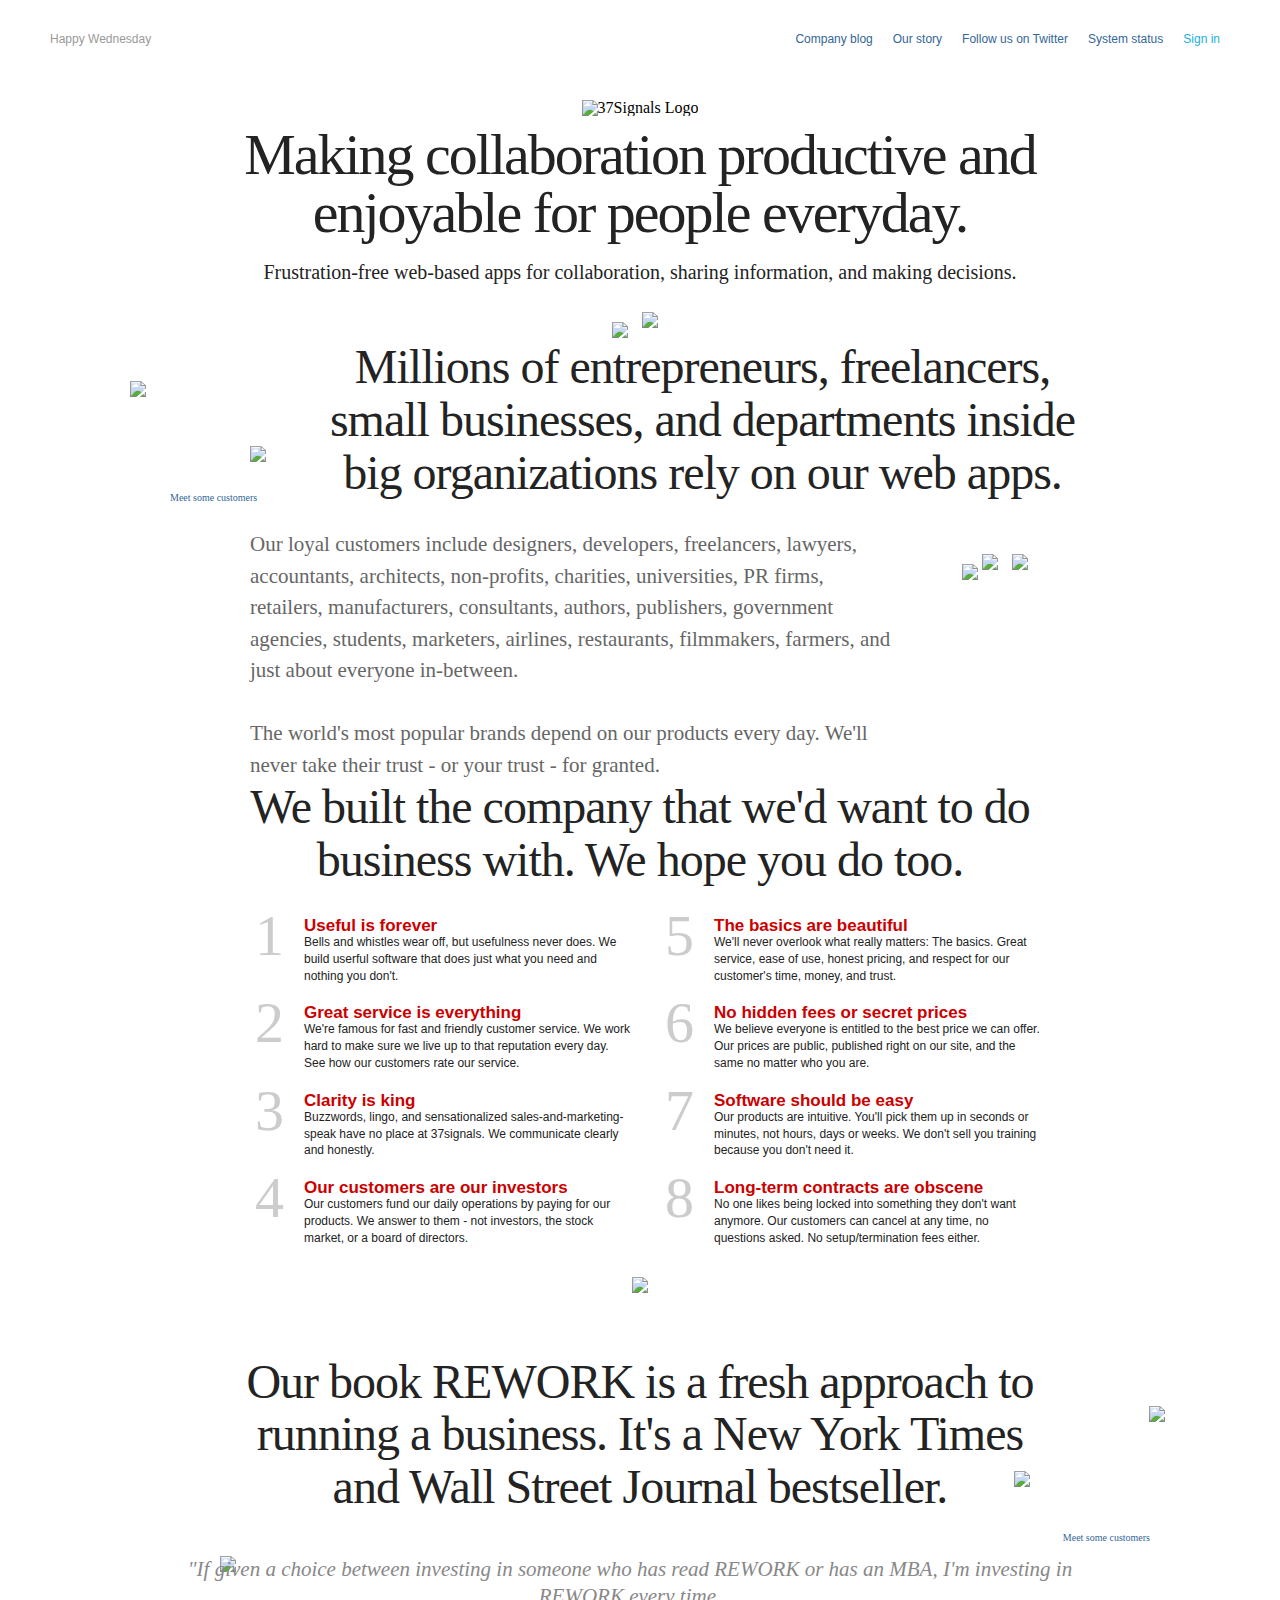
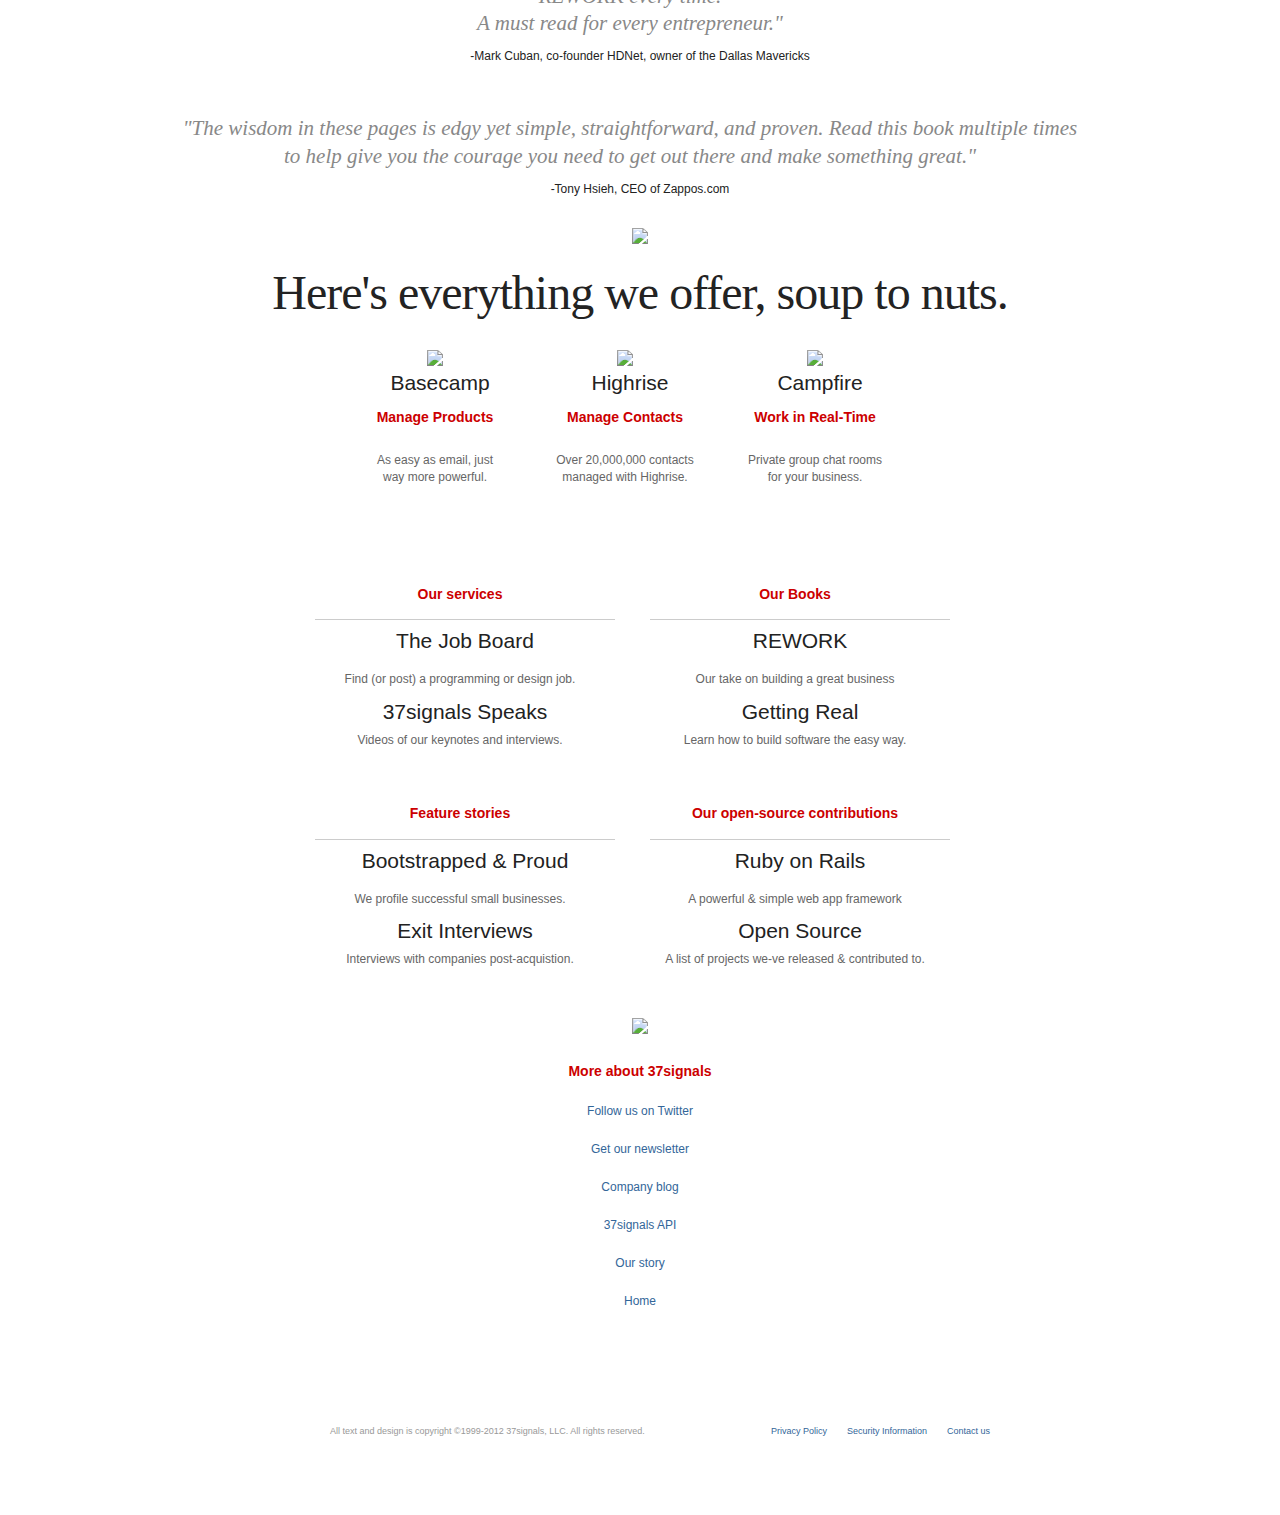
==== 37signals/index.html @ 5a4d6826 "Adding all files" ====
<!DOCTYPE html>
<html>
	<head>

    	<title>37signals: Web-based collaboration apps for small business</title>
		<meta name="author" content="Peter Tufo" />
		<link rel="stylesheet" href="main.css" type="text/css" />
	</head>
	<body>
		<div id="nav">
			<ul>
				<li class="nav_left">Happy Wednesday</li> 
				<li><a href="https://launchpad.37signals.com/" class="nav_right baby_blue">Sign in</a></li>
				<li><a href="http://status.37signals.com/" class="nav_right">System status</a></li>
				<li><a href="http://twitter.com/37signals" class="nav_right">Follow us on Twitter</a></li>
				<li><a href="http://37signals.com/about" class="nav_right">Our story</a></li>
				<li><a href="http://37signals.com/svn" class="nav_right">Company blog</a></li>
			</ul>
		</div> <!-- Nav -->
		<div id="container">
			<div id="Sub_Container_1"> <!-- Currently there is no CSS for this DIV -->
				<img src="assets/logo-37s-large.png" alt="37Signals Logo" class="center">
				<h1>Making collaboration productive and enjoyable for people everyday.</h1>
				<h3>Frustration-free web-based apps for collaboration, sharing information, and making decisions.</h3>
				<img src="assets/hover_icons_cheat.png">
				<img src="assets/stars.png" class="stars">
			</div> <!-- Sub_Container_1 -->
			<div id="sub_container_2">
				<div id="photo_join"> 
					<img id="pics" src="assets/pics1.png">
					<img id="arrows" src="assets/arrow-customer.png">
					<a href="http://37signals.com/customers">Meet some customers</a>
				</div> <!-- photo_join -->
				<h2>Millions of entrepreneurs, freelancers, small businesses, and departments inside big organizations rely on our web apps.</h2>
				<p class="customer_box">Our loyal customers include designers, developers, freelancers, lawyers, accountants, architects, non-profits, charities, universities, PR firms, retailers, manufacturers, consultants, authors, publishers, government agencies, students, marketers, airlines, restaurants, filmmakers, farmers, and just about everyone in-between.</p>
				<p class="customer_box">
				<br>
				The world's most popular brands depend on our products every day. We'll never take their trust - or your trust - for granted.</p>
				<img id="world_badge" src="assets/img-world-badge.png">
				<img id="logo_bar" src="assets/logos-companies-bw.png">
				<img src="assets/stars.png" class="stars">
			</div> <!-- Sub_Container_2 -->
			<div id="sub_container_3">
				<h2>We built the company that we'd want to do business with. We hope you do too.</h2>
				<div id="left_col">
					<div class="prince">
						<h3>1</h3>
						<h4>Useful is forever</h4>
						<p>Bells and whistles wear off, but usefulness never does. We build userful software that does 	just what you need and nothing you don't.</p>
					</div> <!-- First -->
					<div class="prince">
						<h3>2</h3>
						<h4>Great service is everything</h4>
						<p>We're famous for fast and friendly customer service. We work hard to make sure we live up to that reputation every day. See how our customers rate our service.</p>
					</div> <!-- Second -->
					<div class="prince">
						<h3>3</h3>
						<h4>Clarity is king</h4>
						<p>Buzzwords, lingo, and sensationalized sales-and-marketing-speak have no place at 37signals. We communicate clearly and honestly.</p>
					</div> <!-- Third -->
					<div class="prince">
						<h3>4</h3>
						<h4>Our customers are our investors</h4>
						<p>Our customers fund our daily operations by paying for our products. We answer to them - not investors, the stock market, or a board of directors.</p>
					</div> <!-- Fourth -->
				</div> <!-- Left_Col -->
				<div id="right_col">
					<div class="prince">
						<h3>5</h3>
						<h4>The basics are beautiful</h4>
						<p>We'll never overlook what really matters: The basics. Great service, ease of use, honest pricing, and respect for our customer's time, money, and trust.</p>
					</div> <!-- First -->
					<div class="prince">
						<h3>6</h3>
						<h4>No hidden fees or secret prices</h4>
						<p>We believe everyone is entitled to the best price we can offer. Our prices are public, published right on our site, and the same no matter who you are.</p>
					</div> <!-- Second -->
					<div class="prince">
						<h3>7</h3>
						<h4>Software should be easy</h4>
						<p>Our products are intuitive. You'll pick them up in seconds or minutes, not hours, days or weeks. We don't sell you training because you don't need it.</p>
					</div> <!-- Third -->
					<div class="prince">
						<h3>8</h3>
						<h4>Long-term contracts are obscene</h4>
						<p>No one likes being locked into something they don't want anymore. Our customers can cancel at any time, no questions asked. No setup/termination fees either.</p>
					</div> <!-- Fourth -->
				</div> <!-- Right_Col -->
			</div> <!-- Sub_Container_3 -->
			<div id="sub_container_4">
				<img src="assets/stars.png" class="stars">
				<div id="photo_join2"> 
					<h2>Our book REWORK is a fresh approach to running a business. It's a <em>New York Times</em><br>and <em>Wall Street Journal</em> bestseller.</h2> <!-- Can't get EM to work here?? -->
					<img id="pics2" src="assets/img-crumple.png">
					<img id="arrows2" src="assets/arrow-rework.png">
					<a href="http://37signals.com/rework">Meet some customers</a>
				</div> <!-- photo_join -->
				<div id="book">
					<img src="assets/img-rework.png">
					<p class="block_quote">"If given a choice between investing in someone who has read REWORK or has an MBA, I'm investing in REWORK every time.<br> A must read for every entrepreneur."</p>
					<p class="name">-Mark Cuban, co-founder HDNet, owner of the Dallas Mavericks</p>
					<p class="block_quote">"The wisdom in these pages is edgy yet simple, straightforward, and proven. Read this book multiple times to help give you the courage you need to get out there and make something great."</p>
					<p class="name">-Tony Hsieh, CEO of Zappos.com</p>
				</div> <!-- book -->
			</div><!-- Sub_Container_4 -->
			<div id="sub_container_5">
				<img src="assets/stars.png" class="stars">
				<h2>Here's everything we offer, soup to nuts.</h2>
				<div id="company_group">
					<a href="#" class="app"><img class="company_logos" src="assets/logo-bc.png">
						<h3 class="company">Basecamp</h3><!-- <sup>®</sup> -->
						<h4 class="service">Manage Products</h4>
						<p class="service_description">As easy as email, just way more powerful.</p>
					</a>
					<a href="#" class="app"><img class="company_logos" src="assets/logo-hr.png">
						<h3 class="company">Highrise</h3> <!-- <sup>®</sup> -->
						<h4 class="service">Manage Contacts</h4>
						<p class="service_description">Over 20,000,000 contacts managed with Highrise.</p>
					</a>
					<a href="#" class="app"><img class="company_logos" src="assets/logo-cf.png">
						<h3 class="company">Campfire</h3><!-- <sup>TM</sup> -->
						<h4 class="service">Work in Real-Time</h4>
						<p class="service_description">Private group chat rooms for your business.</p>
					</a>
				</div> 
			</div><!-- Sub_Container_5 -->
			<div id="sub_container_6">
				<div class="resource_box_left">
					<h4 class="service"> Our services</h4><!-- need to rename these classes -->
					<h3 class="company border_top">The Job Board</h3> <!-- need to rename these classes -->
					<p class="service_description">Find (or post) a programming or design job.</p>
					<h3 class="company">37signals Speaks</h3> <!-- need to rename these classes -->
					<p class="service_description">Videos of our keynotes and interviews.</p>
				</div> 	
				<div class="resource_box_right">
					<h4 class="service"> Our Books</h4><!-- need to rename these classes -->
					<h3 class="company border_top">REWORK</h3> <!-- need to rename these classes -->
					<p class="service_description">Our take on building a great business</p>
					<h3 class="company">Getting Real</h3> <!-- need to rename these classes -->
					<p class="service_description">Learn how to build software the easy way.</p>
				</div>
				<div class="resource_box_left">
					<h4 class="service">Feature stories</h4><!-- need to rename these classes -->
					<h3 class="company border_top">Bootstrapped & Proud</h3> <!-- need to rename these classes -->
					<p class="service_description">We profile successful small businesses.</p>
					<h3 class="company">Exit Interviews</h3> <!-- need to rename these classes -->
					<p class="service_description">Interviews with companies post-acquistion.</p>
				</div>
				<div class="resource_box_right">
					<h4 class="service"> Our open-source contributions</h4><!-- need to rename these classes -->
					<h3 class="company border_top">Ruby on Rails</h3> <!-- need to rename these classes -->
					<p class="service_description">A powerful & simple web app framework</p>
					<h3 class="company">Open Source</h3> <!-- need to rename these classes -->
					<p class="service_description">A list of projects we-ve released & contributed to.</p>
				</div>
			</div> <!-- sub_container_6 -->	
			<div id="sub_container_7">
				<img src="assets/stars.png" class="stars">
				<h4 class="service">More about 37signals</h4>
				<a href="#">Follow us on Twitter</a>
				<a href="#">Get our newsletter</a>
				<a href="#">Company blog</a>
				<a href="#">37signals API</a>
				<a href="#">Our story</a>
				<a href="#">Home</a>
			</div>  <!-- Sub_container_7 -->
			<div id="footer">
				<p>All text and design is copyright ©1999-2012 37signals, LLC. All rights reserved.</p>
				<ul>
					<li> <a href="">Contact us</a></li>
					<li> <a href="">Security Information</a></li>
					<li> <a href="">Privacy Policy</a></li>
				</ul>
			</div> <!-- Footer -->
		</div> <!-- Container -->


	</body>
</html>
---- 37signals/main.css ----
/** * Eric Meyer's Reset CSS v2.0 (http://meyerweb.com/eric/tools/css/reset/) * http://cssreset.com */html, body, div, span, applet, object, iframe,h1, h2, h3, h4, h5, h6, p, blockquote, pre,a, abbr, acronym, address, big, cite, code,del, dfn, em, img, ins, kbd, q, s, samp,small, strike, strong, sub, sup, tt, var,b, u, i, center,dl, dt, dd, ol, ul, li,fieldset, form, label, legend,table, caption, tbody, tfoot, thead, tr, th, td,article, aside, canvas, details, embed, figure, figcaption, footer, header, hgroup, menu, nav, output, ruby, section, summary,time, mark, audio, video {	margin: 0;	padding: 0;	border: 0;	font-size: 100%;	font: inherit;	vertical-align: baseline;}/* HTML5 display-role reset for older browsers */article, aside, details, figcaption, figure, footer, header, hgroup, menu, nav, section {	display: block;}body {	line-height: 1;}ol, ul {	list-style: none;}blockquote, q {	quotes: none;}blockquote:before, blockquote:after,q:before, q:after {	content: '';	content: none;}table {	border-collapse: collapse;	border-spacing: 0;}
/* Generated by Font Squirrel (http://www.fontsquirrel.com) on November 29, 2012 */

html, body, p {
	font-family: "CrimsonRoman", "Times New Roman", Georgia, serif;
	background-color: white;
	text-align: center;
}

div {
	display: block;
}

#nav {
	text-align: right;
	margin-bottom: 10px;
	padding: 30px 50px 50px;
	font-size: 12px;
	font-family: 'Lucida Grande', 'Lucida Sans Unicode', Verdana, sans-serif;
	line-height: 1.5em;
}

#nav ul li a {
	list-style: none;
	text-decoration: none;
	display: inline;
}

.nav_left {
	float: left;
	color: #999;
}

.nav_right {
	float: right;
	padding: 0 10px 0;
	color: #369;
}

.baby_blue {
	color:#18afe0;
}

#container {
	margin: 0 auto 30px;
	width: 920px;
	padding: 0;
}

.center {
	display: inline-block; /*why did inline block center this, but block didn't?*/
	text-align: center;
	margin: 10px;
}

h1, h2, h3	{
	font-family: "CrimsonSemibold", "Times New Roman", Georgia, serif;
	line-height: 1em;
	color: #232323;
	
}

h1	{
	font-size: 58px;
	font-weight:500;
	letter-spacing: -2px;
	margin-bottom: 20px;
}

h2 {
	color: #232323;
	font-size: 48px;
	font-weight: 500;
	font-style: normal;
	line-height: 1.1em;
	letter-spacing: -1px;
	margin: 0 0 30px;
}

h3 {
	font-size: 20px;
	margin-bottom: 20px;
}

#hover_icons_cheat {
	margin-top: 10px;
}

.stars {
	display: inline-block;
	text-align: center;
	margin: 10px;
}

#photo_join {
	height: 125px;
	width: 125px;
	position: relative;
	float: left;
	margin-top: 50px;
}

#photo_join a {
	text-decoration: none;
	color: #369;
	line-height: 1.3em;
	font-size: 10px;
	position: absolute;
	top:100px;
	left: -10px;
}

#photo_join a:hover {
	color:#369;
	text-decoration: underline;
}

#pics {
	position: absolute;
	top: -10px;
	left: -50px;
}

#arrows {
	position: absolute;
	top: 55px;
	left: 70px;
}


p.customer_box {
	display: block;
	float: left;
	text-align: left;
	padding-left: 70px;
	width: 650px;
	color: #666;
	font-size: 21px;
	font-weight: 400;
	line-height: 1.5em;
}

#world_badge {
	margin-top: 20px;
}

#logo_bar {
	margin: 25px 0 10px;
}

#sub_container_3 {
	clear: both;
}

#left_col {
	float: left;
	text-align: left;
	height:auto;
	width: 375px;
	padding-left: 75px;
}

#right_col {
	float: right;
	text-align: left;
	height:auto;
	width: 375px;
	padding-right: 60px;
}
.prince {
	margin-bottom: 20px;
}
.prince h3 {
	float: left;
	font-size: 58px;
	color: #ccc;
	font-family: "CrimsonSemibold", "Times New Roman", Georgia, serif;
	font-weight: 500;
	margin-top: -10px;
	padding-right: 20px;
	height: 65px;
}

.prince h4 {
	font-size: 17px;
	font-family: 'Lucida Grande', 'Lucida Sans Unicode', Verdana, sans-serif;
	color: #c00;
	font-weight: 600;
}

.prince p {
	color: #222;
	font-family: 'Lucida Grande', 'Lucida Sans Unicode', Verdana, sans-serif;
	line-height: 1.4em;
	text-align: left;
	font-size: 12px;
}

#sub_container_4 {
	clear:both;
}

#photo_join2 {
	height: 150px;
	width: 920px;
	position: relative;
	margin-top: 50px;
}

#photo_join2 a {
	text-decoration: none;
	color: #369;
	line-height: 1.3em;
	font-size: 10px;
	position: absolute;
	top:175px;
	right: -50px;
}

#photo_join2 a:hover {
	color:#369;
	text-decoration: underline;
}

#pics2 {
	position: absolute;
	top: 50px;
	right: -65px;
}

#arrows2 {
	position: absolute;
	top: 115px;
	right: 70px;
}

#book {
	margin: 20px 0;

}

#book img {
	float: left;
	margin-bottom: -50px;
	margin-left: 40px;
}

.block_quote {
	color: #888;
	font-weight: normal;
	font-family: "CrimsonRomanItalic", "Times New Roman", Georgia, serif;
	font-style: italic;
	width: 900px;
	font-size: 21px;
	margin: 50px 0 10px;
	line-height: 1.3em;
}

.name {
	font-size: 12px;
	color: #222;
	font-family: 'Lucida Grande', 'Lucida Sans Unicode', Verdana, sans-serif;
	text-align: center;
	line-height: 1.5em;
}

#sub_container_5 {
	clear:both;
}

#sub_container_5 h2{
	margin: 10px 0 -20px;
}

#company_group {
	height:250px;
	width: 600px;
	margin: 10px auto;
}


.app {
	width: 160px;
  	margin: 5px;
  	float: left;
  	padding: 0 10px;
	text-decoration: none;
 	font-family: 'Lucida Grande', 'Lucida Sans Unicode', Verdana, sans-serif;
}

.company_logos {
	margin: 35px 35px 0;
	text-decoration: none;
}

.company {
	margin: 3px 0 0 10px;
	font-size: 21px;
	font-family: 'Lucida Grande', 'Lucida Sans Unicode', Verdana, sans-serif;
	color: #222;
}

#company_group h3:hover {
	color: #6699cc;
}

#sub_container_6 {
	display: block;
	height: 425px;
}

.service {
	margin: 15px 0;
	font-size: 14px;
	line-height: 1.4em;
	font-family: 'Lucida Grande', 'Lucida Sans Unicode', Verdana, sans-serif;
	color: #C00;
	font-weight: bold;
}

.service_description {
	font-size: 12px;
	font-family: 'Lucida Grande', 'Lucida Sans Unicode', Verdana, sans-serif;
	color: #666;
	line-height: 1.4em;
	padding: 10px;
}

.resource_box_left {
	float: left;
	margin-left: 125px;
	margin-bottom: 30px;
}

.resource_box_right {
	float: right;
	margin-right: 150px;
	margin-bottom: 30px;
}

.border_top {
	border-top: 1px solid #ccc;
	width: 300px;
	padding: 10px 0;
}

#sub_container_7 {
	height: 400px;
}

#sub_container_7 a {
	text-decoration: none;
	display: block;
	font-size: 12px;
	font-family: 'Lucida Grande', 'Lucida Sans Unicode', Verdana, sans-serif;
	color: #369;
	line-height: 1.5em;
	margin: 20px;
}

#sub_container_7 a:hover {
	color:#18afe0;
}

#footer {
	font-family: 'Lucida Grande', 'Lucida Sans Unicode', Verdana, sans-serif;
	font-size: 9px;
	height: 60px;
	margin-top: 30px;
	line-height: 1.5em;
}

#footer p {
	float: left;
	color: #999;
	margin-left: 150px;
	font-family: 'Lucida Grande', 'Lucida Sans Unicode', Verdana, sans-serif;
}

#footer ul {
	margin-right: 100px;
}

#footer ul li a {
	display: inline;
	text-decoration: none;
	float: right;
	padding: 0 10px 0;
	color: #369;
}

#footer ul  li a:hover {
	color:#18afe0;
}
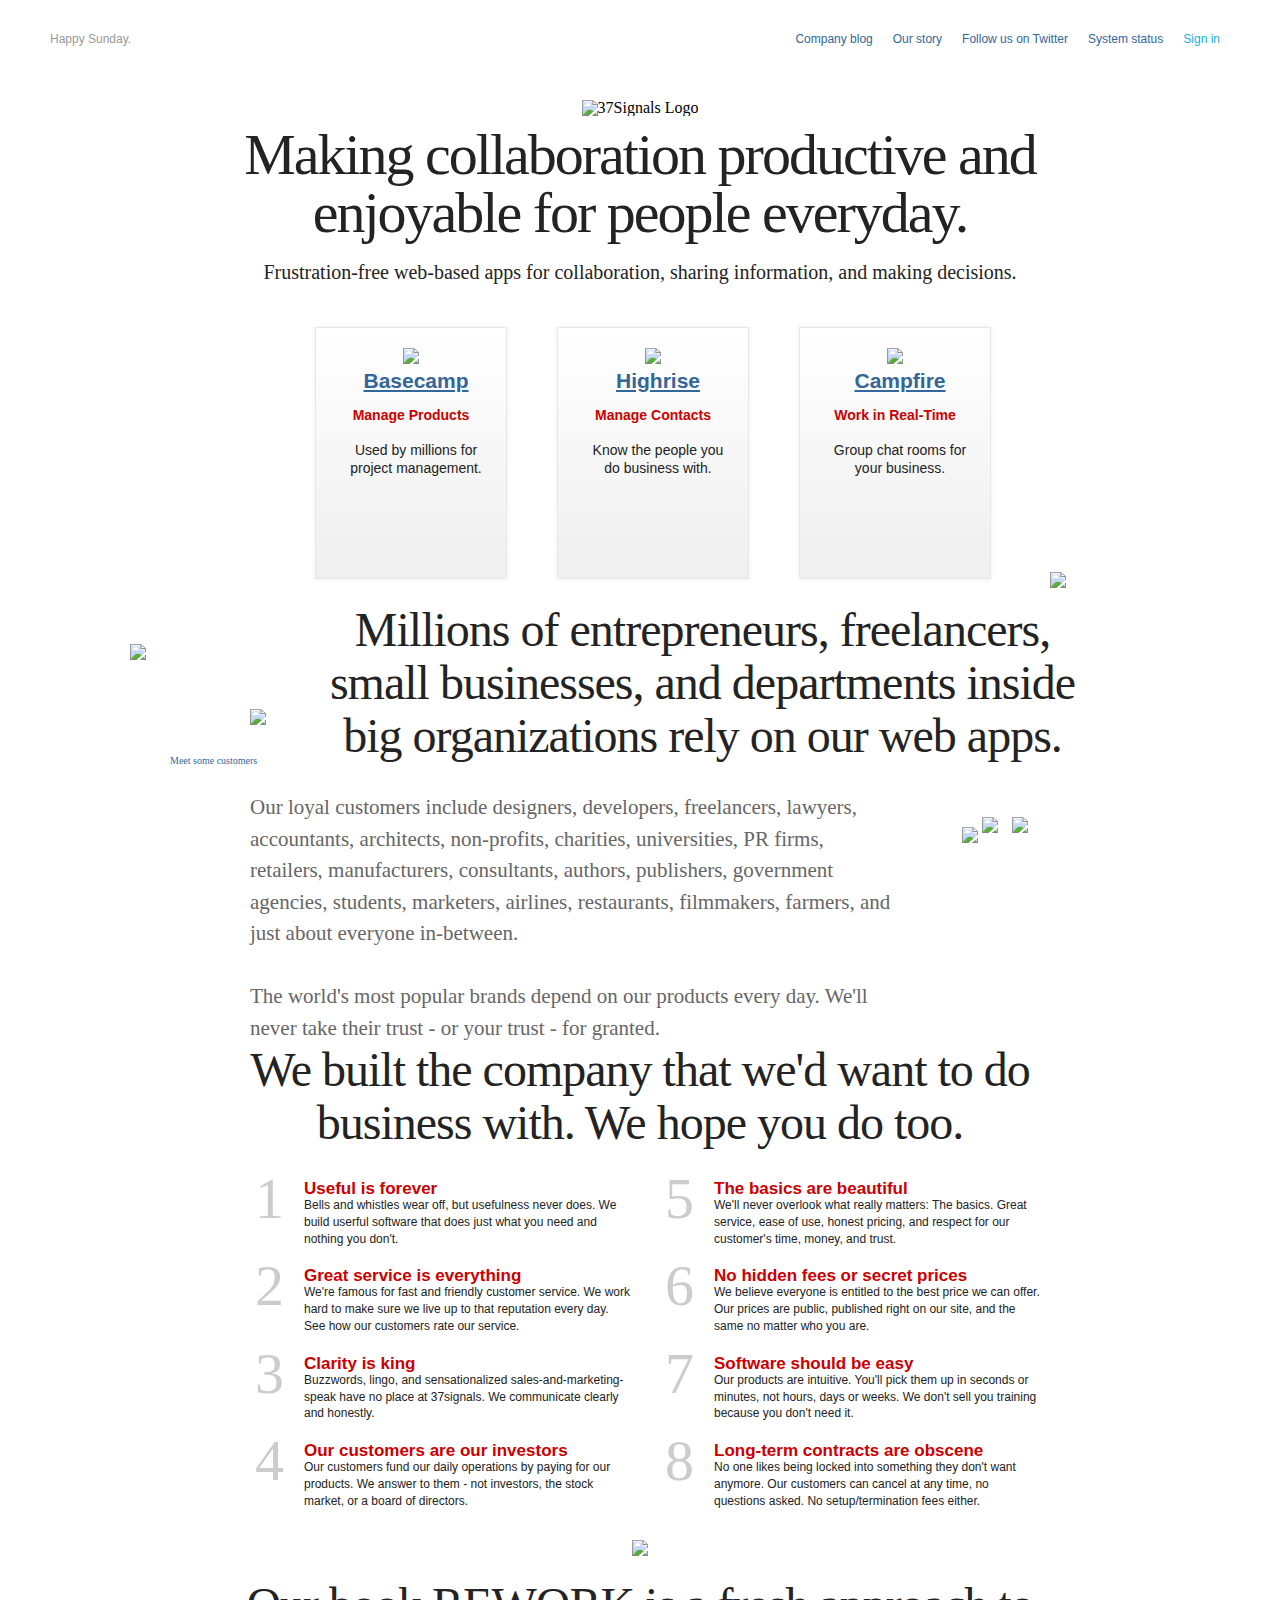
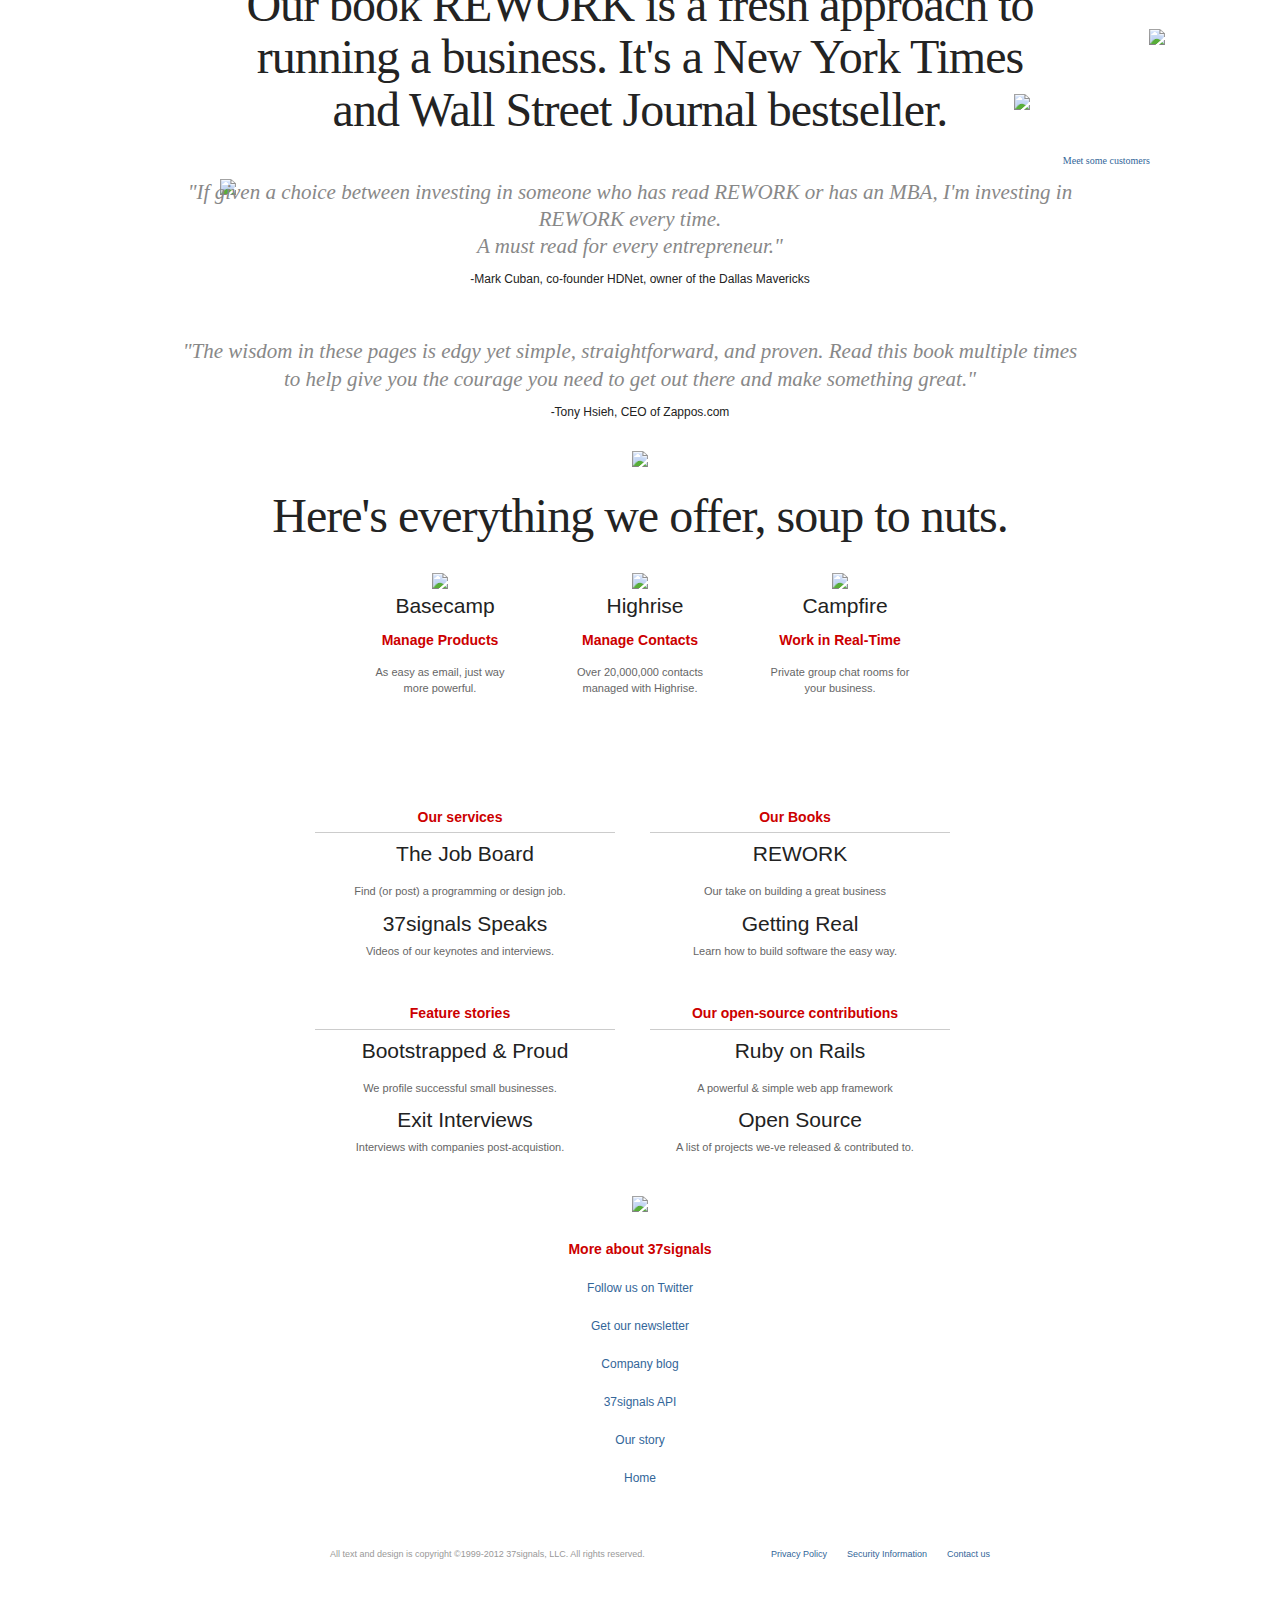
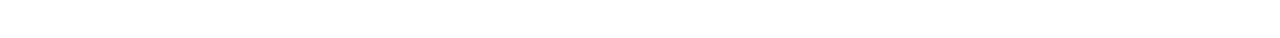
==== commit e678666b: "made second to last changes" ====
--- a/37signals/index.html
+++ b/37signals/index.html
@@ -1,7 +1,6 @@
 <!DOCTYPE html>
 <html>
 	<head>
-
     	<title>37signals: Web-based collaboration apps for small business</title>
 		<meta name="author" content="Peter Tufo" />
 		<link rel="stylesheet" href="main.css" type="text/css" />
@@ -9,7 +8,12 @@
 	<body>
 		<div id="nav">
 			<ul>
-				<li class="nav_left">Happy Wednesday</li> 
+				<li class="date">
+					<script type="text/javascript">
+						var dayNames = new Array("Sunday","Monday","Tuesday","Wednesday","Thursday","Friday","Saturday");
+      					var now = new Date();document.write("Happy " + dayNames[now.getDay()] + ".");
+ 					</script>
+ 				</li> 
 				<li><a href="https://launchpad.37signals.com/" class="nav_right baby_blue">Sign in</a></li>
 				<li><a href="http://status.37signals.com/" class="nav_right">System status</a></li>
 				<li><a href="http://twitter.com/37signals" class="nav_right">Follow us on Twitter</a></li>
@@ -18,11 +22,27 @@
 			</ul>
 		</div> <!-- Nav -->
 		<div id="container">
-			<div id="Sub_Container_1"> <!-- Currently there is no CSS for this DIV -->
+			<div id="Sub_Container_1">
 				<img src="assets/logo-37s-large.png" alt="37Signals Logo" class="center">
 				<h1>Making collaboration productive and enjoyable for people everyday.</h1>
 				<h3>Frustration-free web-based apps for collaboration, sharing information, and making decisions.</h3>
-				<img src="assets/hover_icons_cheat.png">
+				<div id="company_group">
+					<a href="#" class="app"><img class="company_logos" src="assets/logo-bc.png">
+						<h3 class="company">Basecamp</h3><!-- <sup>®</sup> -->
+						<h4 class="service">Manage Products</h4>
+						<p class="service_description">Used by millions for project management.</p>
+					</a>
+					<a href="#" class="app"><img class="company_logos" src="assets/logo-hr.png">
+						<h3 class="company">Highrise</h3> <!-- <sup>®</sup> -->
+						<h4 class="service">Manage Contacts</h4>
+						<p class="service_description">Know the people you do business with.</p>
+					</a>
+					<a href="#" class="app"><img class="company_logos" src="assets/logo-cf.png">
+						<h3 class="company">Campfire</h3><!-- <sup>TM</sup> -->
+						<h4 class="service">Work in Real-Time</h4>
+						<p class="service_description">Group chat rooms for your business.</p>
+					</a>
+				</div> <!-- company_group -->
 				<img src="assets/stars.png" class="stars">
 			</div> <!-- Sub_Container_1 -->
 			<div id="sub_container_2">
@@ -86,9 +106,9 @@
 						<p>No one likes being locked into something they don't want anymore. Our customers can cancel at any time, no questions asked. No setup/termination fees either.</p>
 					</div> <!-- Fourth -->
 				</div> <!-- Right_Col -->
+				<img src="assets/stars.png" class="stars">
 			</div> <!-- Sub_Container_3 -->
 			<div id="sub_container_4">
-				<img src="assets/stars.png" class="stars">
 				<div id="photo_join2"> 
 					<h2>Our book REWORK is a fresh approach to running a business. It's a <em>New York Times</em><br>and <em>Wall Street Journal</em> bestseller.</h2> <!-- Can't get EM to work here?? -->
 					<img id="pics2" src="assets/img-crumple.png">
@@ -106,52 +126,52 @@
 			<div id="sub_container_5">
 				<img src="assets/stars.png" class="stars">
 				<h2>Here's everything we offer, soup to nuts.</h2>
-				<div id="company_group">
-					<a href="#" class="app"><img class="company_logos" src="assets/logo-bc.png">
-						<h3 class="company">Basecamp</h3><!-- <sup>®</sup> -->
+				<div id="company_group_bottom">
+					<a href="#" class="app_bottom"><img class="company_logos_bottom" src="assets/logo-bc.png">
+						<h3 class="company_bottom">Basecamp</h3><!-- <sup>®</sup> -->
 						<h4 class="service">Manage Products</h4>
-						<p class="service_description">As easy as email, just way more powerful.</p>
+						<p class="service_description_bottom">As easy as email, just way more powerful.</p>
 					</a>
-					<a href="#" class="app"><img class="company_logos" src="assets/logo-hr.png">
-						<h3 class="company">Highrise</h3> <!-- <sup>®</sup> -->
+					<a href="#" class="app_bottom"><img class="company_logos_bottom" src="assets/logo-hr.png">
+						<h3 class="company_bottom">Highrise</h3> <!-- <sup>®</sup> -->
 						<h4 class="service">Manage Contacts</h4>
-						<p class="service_description">Over 20,000,000 contacts managed with Highrise.</p>
+						<p class="service_description_bottom">Over 20,000,000 contacts managed with Highrise.</p>
 					</a>
-					<a href="#" class="app"><img class="company_logos" src="assets/logo-cf.png">
-						<h3 class="company">Campfire</h3><!-- <sup>TM</sup> -->
+					<a href="#" class="app_bottom"><img class="company_logos_bottom" src="assets/logo-cf.png">
+						<h3 class="company_bottom">Campfire</h3><!-- <sup>TM</sup> -->
 						<h4 class="service">Work in Real-Time</h4>
-						<p class="service_description">Private group chat rooms for your business.</p>
+						<p class="service_description_bottom">Private group chat rooms for your business.</p>
 					</a>
-				</div> 
+				</div> <!-- company_group -->
 			</div><!-- Sub_Container_5 -->
 			<div id="sub_container_6">
 				<div class="resource_box_left">
-					<h4 class="service"> Our services</h4><!-- need to rename these classes -->
-					<h3 class="company border_top">The Job Board</h3> <!-- need to rename these classes -->
-					<p class="service_description">Find (or post) a programming or design job.</p>
-					<h3 class="company">37signals Speaks</h3> <!-- need to rename these classes -->
-					<p class="service_description">Videos of our keynotes and interviews.</p>
+					<h4 class="service"> Our services</h4>
+					<h3 class="company_bottom border_top">The Job Board</h3> 
+					<p class="service_description_bottom">Find (or post) a programming or design job.</p>
+					<h3 class="company_bottom">37signals Speaks</h3> 
+					<p class="service_description_bottom">Videos of our keynotes and interviews.</p>
 				</div> 	
 				<div class="resource_box_right">
-					<h4 class="service"> Our Books</h4><!-- need to rename these classes -->
-					<h3 class="company border_top">REWORK</h3> <!-- need to rename these classes -->
-					<p class="service_description">Our take on building a great business</p>
-					<h3 class="company">Getting Real</h3> <!-- need to rename these classes -->
-					<p class="service_description">Learn how to build software the easy way.</p>
+					<h4 class="service"> Our Books</h4>
+					<h3 class="company_bottom border_top">REWORK</h3> 
+					<p class="service_description_bottom">Our take on building a great business</p>
+					<h3 class="company_bottom">Getting Real</h3> 
+					<p class="service_description_bottom">Learn how to build software the easy way.</p>
 				</div>
 				<div class="resource_box_left">
-					<h4 class="service">Feature stories</h4><!-- need to rename these classes -->
-					<h3 class="company border_top">Bootstrapped & Proud</h3> <!-- need to rename these classes -->
-					<p class="service_description">We profile successful small businesses.</p>
-					<h3 class="company">Exit Interviews</h3> <!-- need to rename these classes -->
-					<p class="service_description">Interviews with companies post-acquistion.</p>
+					<h4 class="service">Feature stories</h4>
+					<h3 class="company_bottom border_top">Bootstrapped & Proud</h3> 
+					<p class="service_description_bottom">We profile successful small businesses.</p>
+					<h3 class="company_bottom">Exit Interviews</h3> 
+					<p class="service_description_bottom">Interviews with companies post-acquistion.</p>
 				</div>
 				<div class="resource_box_right">
-					<h4 class="service"> Our open-source contributions</h4><!-- need to rename these classes -->
-					<h3 class="company border_top">Ruby on Rails</h3> <!-- need to rename these classes -->
-					<p class="service_description">A powerful & simple web app framework</p>
-					<h3 class="company">Open Source</h3> <!-- need to rename these classes -->
-					<p class="service_description">A list of projects we-ve released & contributed to.</p>
+					<h4 class="service"> Our open-source contributions</h4>
+					<h3 class="company_bottom border_top">Ruby on Rails</h3> 
+					<p class="service_description_bottom">A powerful & simple web app framework</p>
+					<h3 class="company_bottom">Open Source</h3> 
+					<p class="service_description_bottom">A list of projects we-ve released & contributed to.</p>
 				</div>
 			</div> <!-- sub_container_6 -->	
 			<div id="sub_container_7">
@@ -173,8 +193,6 @@
 				</ul>
 			</div> <!-- Footer -->
 		</div> <!-- Container -->
-
-
 	</body>
 </html>
 
--- a/37signals/main.css
+++ b/37signals/main.css
@@ -1,5 +1,4 @@
 /** * Eric Meyer's Reset CSS v2.0 (http://meyerweb.com/eric/tools/css/reset/) * http://cssreset.com */html, body, div, span, applet, object, iframe,h1, h2, h3, h4, h5, h6, p, blockquote, pre,a, abbr, acronym, address, big, cite, code,del, dfn, em, img, ins, kbd, q, s, samp,small, strike, strong, sub, sup, tt, var,b, u, i, center,dl, dt, dd, ol, ul, li,fieldset, form, label, legend,table, caption, tbody, tfoot, thead, tr, th, td,article, aside, canvas, details, embed, figure, figcaption, footer, header, hgroup, menu, nav, output, ruby, section, summary,time, mark, audio, video {	margin: 0;	padding: 0;	border: 0;	font-size: 100%;	font: inherit;	vertical-align: baseline;}/* HTML5 display-role reset for older browsers */article, aside, details, figcaption, figure, footer, header, hgroup, menu, nav, section {	display: block;}body {	line-height: 1;}ol, ul {	list-style: none;}blockquote, q {	quotes: none;}blockquote:before, blockquote:after,q:before, q:after {	content: '';	content: none;}table {	border-collapse: collapse;	border-spacing: 0;}
-/* Generated by Font Squirrel (http://www.fontsquirrel.com) on November 29, 2012 */
 
 html, body, p {
 	font-family: "CrimsonRoman", "Times New Roman", Georgia, serif;
@@ -26,7 +25,11 @@
 	display: inline;
 }
 
-.nav_left {
+#nav ul li a:hover {
+	color:#18afe0;
+}
+
+.date {
 	float: left;
 	color: #999;
 }
@@ -82,8 +85,57 @@
 	margin-bottom: 20px;
 }
 
-#hover_icons_cheat {
-	margin-top: 10px;
+#company_group {
+	height:250px;
+	width: 750px;
+	margin: 10px auto;
+	padding-left: 50px;
+}
+
+.app {
+	width: 160px;
+	height: 250px;
+  	margin: 25px;
+  	float: left;
+  	text-decoration: none;
+  	padding: 0 15px;
+ 	font-family: 'Lucida Grande', 'Lucida Sans Unicode', Verdana, sans-serif;
+	border: 1px solid #e8e8e8;
+	box-shadow: 0 0 5px #EFEFEF;
+	background: -webkit-gradient(linear, left top, left bottom, from(white), to(#EFEFEF));
+	background: -moz-linear-gradient(top, white, #EFEFEF);
+}
+
+.company_logos {
+	margin: 20px 20px 0;
+}
+
+.company {
+	margin: 3px 0 0 10px;
+	font-size: 21px;
+	font-family: 'Lucida Grande', 'Lucida Sans Unicode', Verdana, sans-serif;
+	color: #369;
+	font-weight: bold;
+	text-decoration: underline;
+}
+
+.service {
+	margin: 15px 0 5px;
+	font-size: 14px;
+	line-height: 1.4em;
+	font-family: 'Lucida Grande', 'Lucida Sans Unicode', Verdana, sans-serif;
+	color: #C00;
+	font-weight: bold;
+}
+
+.service_description {
+	font-size: 14px;
+	font-family: 'Lucida Grande', 'Lucida Sans Unicode', Verdana, sans-serif;
+	color: #222;
+	width: 150px;
+	background: transparent;
+	line-height: 1.3em;
+	padding: 10px;
 }
 
 .stars {
@@ -150,6 +202,7 @@
 
 #sub_container_3 {
 	clear: both;
+	margin-bottom: -40px;
 }
 
 #left_col {
@@ -272,54 +325,52 @@
 	margin: 10px 0 -20px;
 }
 
-#company_group {
+#company_group_bottom {
 	height:250px;
 	width: 600px;
 	margin: 10px auto;
 }
 
-
-.app {
+.app_bottom {
 	width: 160px;
   	margin: 5px;
   	float: left;
-  	padding: 0 10px;
+  	padding: 0 15px;
 	text-decoration: none;
  	font-family: 'Lucida Grande', 'Lucida Sans Unicode', Verdana, sans-serif;
 }
 
-.company_logos {
+.app_top {
+	border: 1px solid #e8e8e8;
+	box-shadow: 0 0 5px #EFEFEF;
+	background: -webkit-gradient(linear, left top, left bottom, from(white), to(#EFEFEF));
+	background: -moz-linear-gradient(top, white, #EFEFEF);
+}
+
+.company_logos_bottom {
 	margin: 35px 35px 0;
 	text-decoration: none;
 }
 
-.company {
+.company_bottom {
 	margin: 3px 0 0 10px;
 	font-size: 21px;
 	font-family: 'Lucida Grande', 'Lucida Sans Unicode', Verdana, sans-serif;
 	color: #222;
 }
 
-#company_group h3:hover {
+.company_group_bottom h3:hover {
 	color: #6699cc;
 }
 
 #sub_container_6 {
 	display: block;
-	height: 425px;
-}
-
-.service {
-	margin: 15px 0;
-	font-size: 14px;
-	line-height: 1.4em;
-	font-family: 'Lucida Grande', 'Lucida Sans Unicode', Verdana, sans-serif;
-	color: #C00;
-	font-weight: bold;
-}
-
-.service_description {
-	font-size: 12px;
+	height: 400px;
+	margin-bottom: -75px;
+}
+
+.service_description_bottom {
+	font-size: 11px;
 	font-family: 'Lucida Grande', 'Lucida Sans Unicode', Verdana, sans-serif;
 	color: #666;
 	line-height: 1.4em;
@@ -329,13 +380,13 @@
 .resource_box_left {
 	float: left;
 	margin-left: 125px;
-	margin-bottom: 30px;
+	margin-bottom: 20px;
 }
 
 .resource_box_right {
 	float: right;
 	margin-right: 150px;
-	margin-bottom: 30px;
+	margin-bottom: 20px;
 }
 
 .border_top {
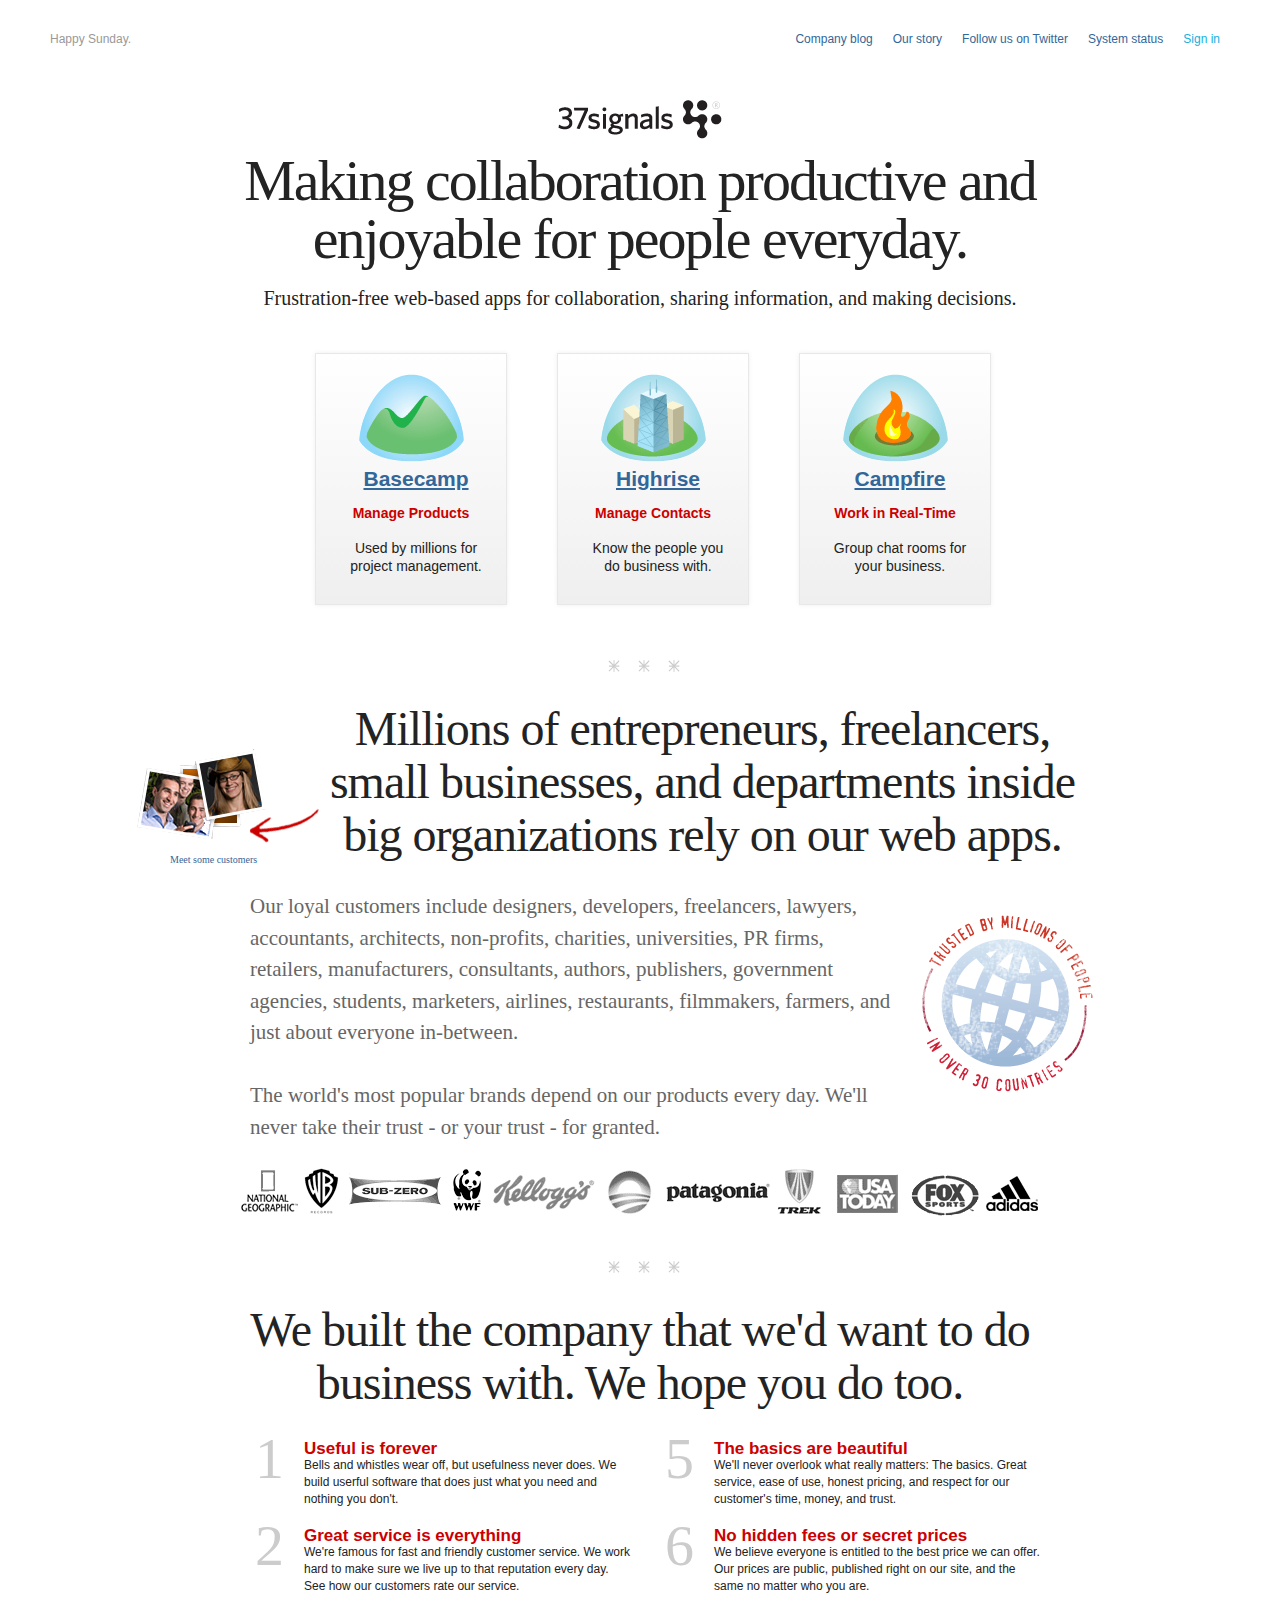
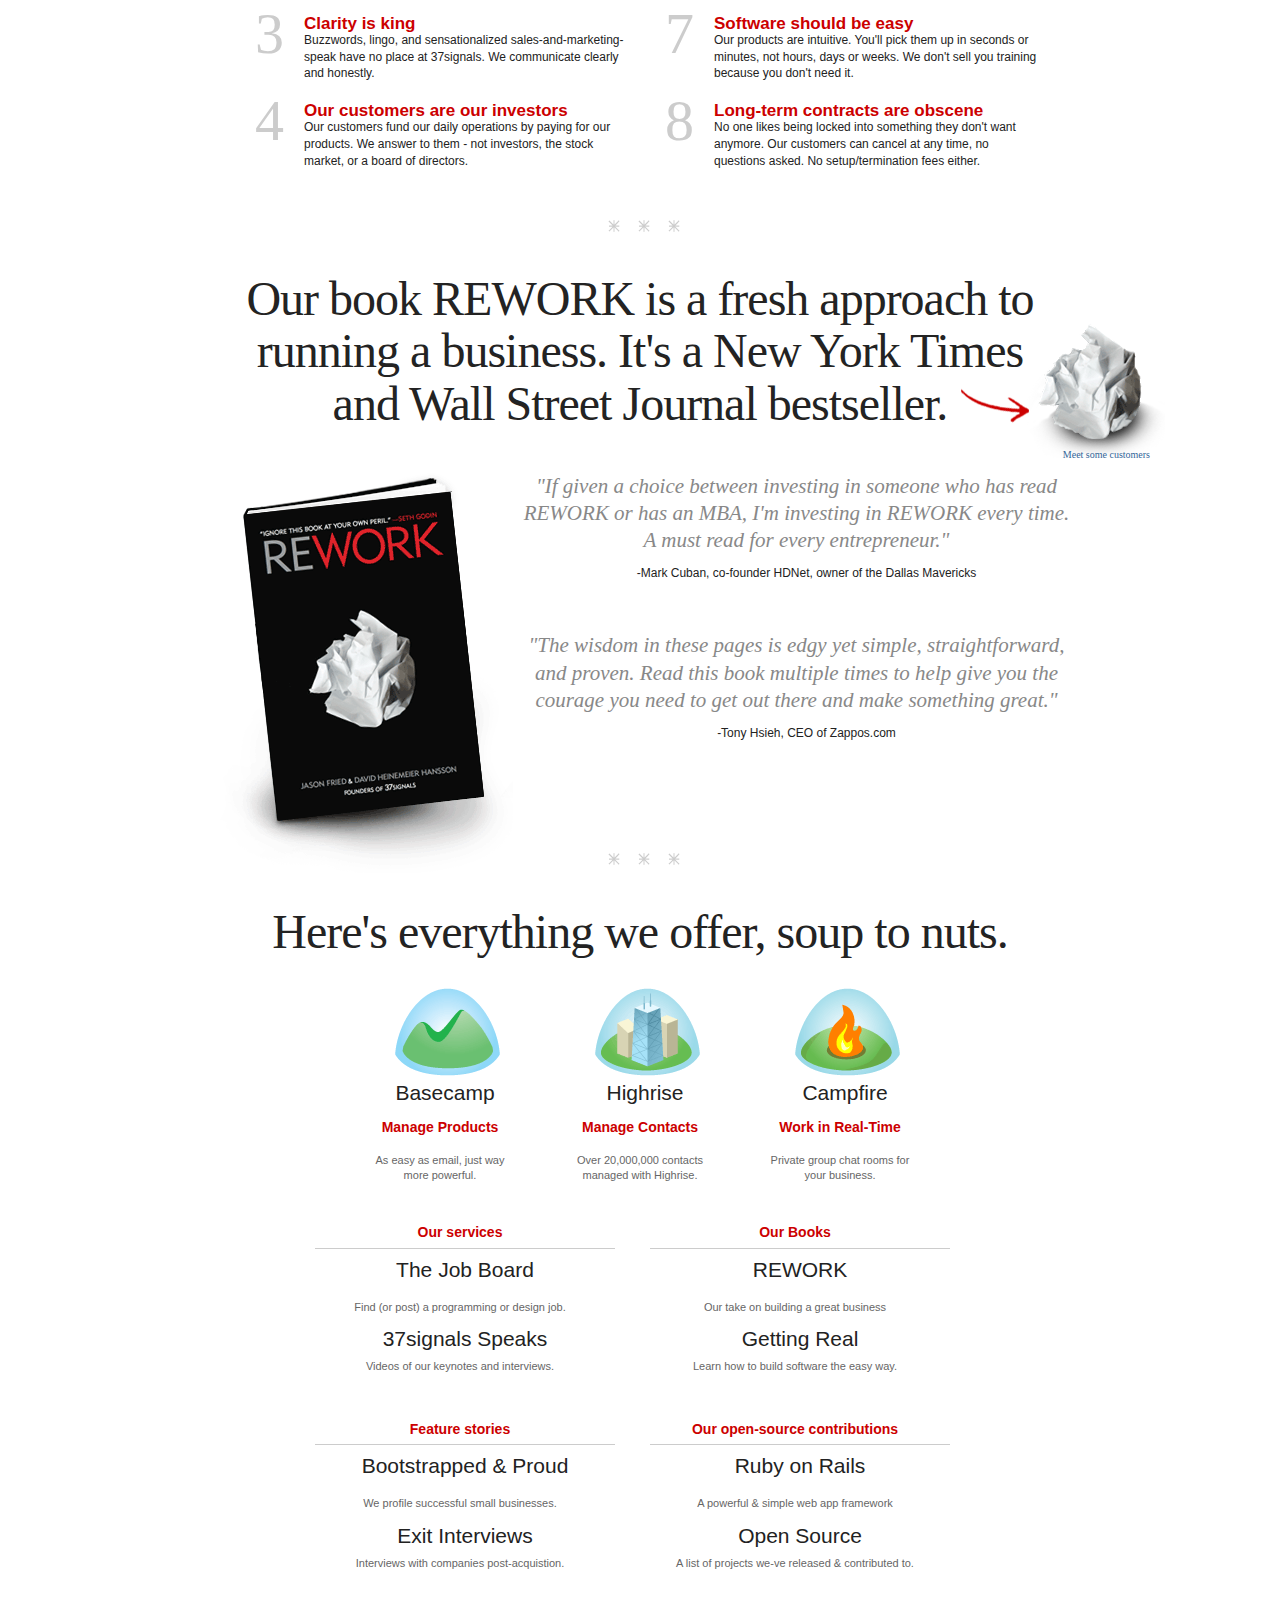
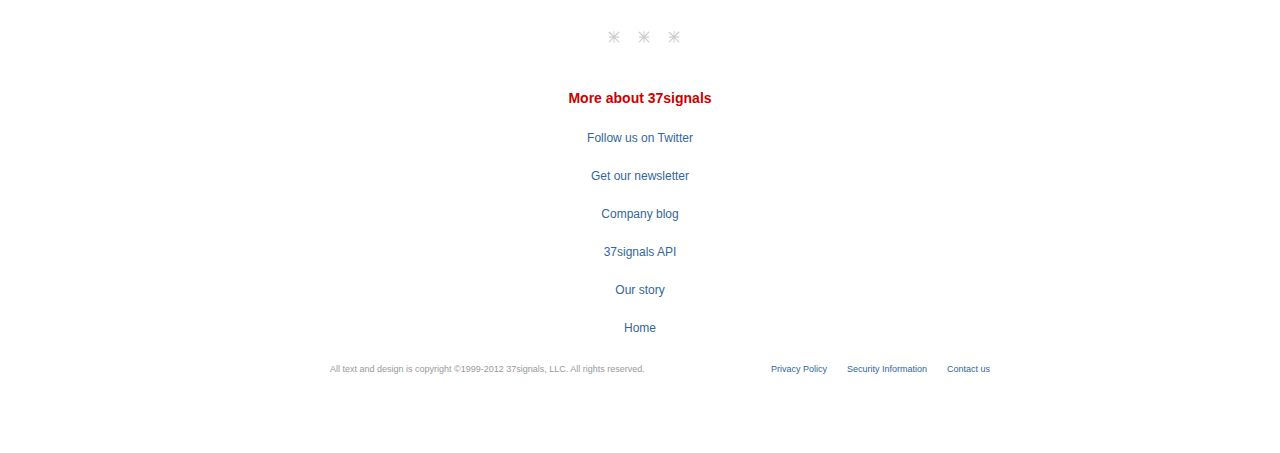
==== commit f0def716: "removed asset folders and edited locations in html docs" ====
--- a/37signals/index.html
+++ b/37signals/index.html
@@ -23,32 +23,32 @@
 		</div> <!-- Nav -->
 		<div id="container">
 			<div id="Sub_Container_1">
-				<img src="assets/logo-37s-large.png" alt="37Signals Logo" class="center">
+				<img src="logo-37s-large.png" alt="37Signals Logo" class="center">
 				<h1>Making collaboration productive and enjoyable for people everyday.</h1>
 				<h3>Frustration-free web-based apps for collaboration, sharing information, and making decisions.</h3>
 				<div id="company_group">
-					<a href="#" class="app"><img class="company_logos" src="assets/logo-bc.png">
+					<a href="#" class="app"><img class="company_logos" src="logo-bc.png">
 						<h3 class="company">Basecamp</h3><!-- <sup>®</sup> -->
 						<h4 class="service">Manage Products</h4>
 						<p class="service_description">Used by millions for project management.</p>
 					</a>
-					<a href="#" class="app"><img class="company_logos" src="assets/logo-hr.png">
+					<a href="#" class="app"><img class="company_logos" src="logo-hr.png">
 						<h3 class="company">Highrise</h3> <!-- <sup>®</sup> -->
 						<h4 class="service">Manage Contacts</h4>
 						<p class="service_description">Know the people you do business with.</p>
 					</a>
-					<a href="#" class="app"><img class="company_logos" src="assets/logo-cf.png">
+					<a href="#" class="app"><img class="company_logos" src="logo-cf.png">
 						<h3 class="company">Campfire</h3><!-- <sup>TM</sup> -->
 						<h4 class="service">Work in Real-Time</h4>
 						<p class="service_description">Group chat rooms for your business.</p>
 					</a>
 				</div> <!-- company_group -->
-				<img src="assets/stars.png" class="stars">
+				<img src="stars.png" class="stars">
 			</div> <!-- Sub_Container_1 -->
 			<div id="sub_container_2">
 				<div id="photo_join"> 
-					<img id="pics" src="assets/pics1.png">
-					<img id="arrows" src="assets/arrow-customer.png">
+					<img id="pics" src="pics1.png">
+					<img id="arrows" src="arrow-customer.png">
 					<a href="http://37signals.com/customers">Meet some customers</a>
 				</div> <!-- photo_join -->
 				<h2>Millions of entrepreneurs, freelancers, small businesses, and departments inside big organizations rely on our web apps.</h2>
@@ -56,9 +56,9 @@
 				<p class="customer_box">
 				<br>
 				The world's most popular brands depend on our products every day. We'll never take their trust - or your trust - for granted.</p>
-				<img id="world_badge" src="assets/img-world-badge.png">
-				<img id="logo_bar" src="assets/logos-companies-bw.png">
-				<img src="assets/stars.png" class="stars">
+				<img id="world_badge" src="img-world-badge.png">
+				<img id="logo_bar" src="logos-companies-bw.png">
+				<img src="stars.png" class="stars">
 			</div> <!-- Sub_Container_2 -->
 			<div id="sub_container_3">
 				<h2>We built the company that we'd want to do business with. We hope you do too.</h2>
@@ -106,17 +106,17 @@
 						<p>No one likes being locked into something they don't want anymore. Our customers can cancel at any time, no questions asked. No setup/termination fees either.</p>
 					</div> <!-- Fourth -->
 				</div> <!-- Right_Col -->
-				<img src="assets/stars.png" class="stars">
+				<img src="stars.png" class="stars">
 			</div> <!-- Sub_Container_3 -->
 			<div id="sub_container_4">
 				<div id="photo_join2"> 
 					<h2>Our book REWORK is a fresh approach to running a business. It's a <em>New York Times</em><br>and <em>Wall Street Journal</em> bestseller.</h2> <!-- Can't get EM to work here?? -->
-					<img id="pics2" src="assets/img-crumple.png">
-					<img id="arrows2" src="assets/arrow-rework.png">
+					<img id="pics2" src="img-crumple.png">
+					<img id="arrows2" src="arrow-rework.png">
 					<a href="http://37signals.com/rework">Meet some customers</a>
 				</div> <!-- photo_join -->
 				<div id="book">
-					<img src="assets/img-rework.png">
+					<img src="img-rework.png">
 					<p class="block_quote">"If given a choice between investing in someone who has read REWORK or has an MBA, I'm investing in REWORK every time.<br> A must read for every entrepreneur."</p>
 					<p class="name">-Mark Cuban, co-founder HDNet, owner of the Dallas Mavericks</p>
 					<p class="block_quote">"The wisdom in these pages is edgy yet simple, straightforward, and proven. Read this book multiple times to help give you the courage you need to get out there and make something great."</p>
@@ -124,20 +124,20 @@
 				</div> <!-- book -->
 			</div><!-- Sub_Container_4 -->
 			<div id="sub_container_5">
-				<img src="assets/stars.png" class="stars">
+				<img src="stars.png" class="stars">
 				<h2>Here's everything we offer, soup to nuts.</h2>
 				<div id="company_group_bottom">
-					<a href="#" class="app_bottom"><img class="company_logos_bottom" src="assets/logo-bc.png">
+					<a href="#" class="app_bottom"><img class="company_logos_bottom" src="logo-bc.png">
 						<h3 class="company_bottom">Basecamp</h3><!-- <sup>®</sup> -->
 						<h4 class="service">Manage Products</h4>
 						<p class="service_description_bottom">As easy as email, just way more powerful.</p>
 					</a>
-					<a href="#" class="app_bottom"><img class="company_logos_bottom" src="assets/logo-hr.png">
+					<a href="#" class="app_bottom"><img class="company_logos_bottom" src="logo-hr.png">
 						<h3 class="company_bottom">Highrise</h3> <!-- <sup>®</sup> -->
 						<h4 class="service">Manage Contacts</h4>
 						<p class="service_description_bottom">Over 20,000,000 contacts managed with Highrise.</p>
 					</a>
-					<a href="#" class="app_bottom"><img class="company_logos_bottom" src="assets/logo-cf.png">
+					<a href="#" class="app_bottom"><img class="company_logos_bottom" src="logo-cf.png">
 						<h3 class="company_bottom">Campfire</h3><!-- <sup>TM</sup> -->
 						<h4 class="service">Work in Real-Time</h4>
 						<p class="service_description_bottom">Private group chat rooms for your business.</p>
@@ -175,7 +175,7 @@
 				</div>
 			</div> <!-- sub_container_6 -->	
 			<div id="sub_container_7">
-				<img src="assets/stars.png" class="stars">
+				<img src="stars.png" class="stars">
 				<h4 class="service">More about 37signals</h4>
 				<a href="#">Follow us on Twitter</a>
 				<a href="#">Get our newsletter</a>
